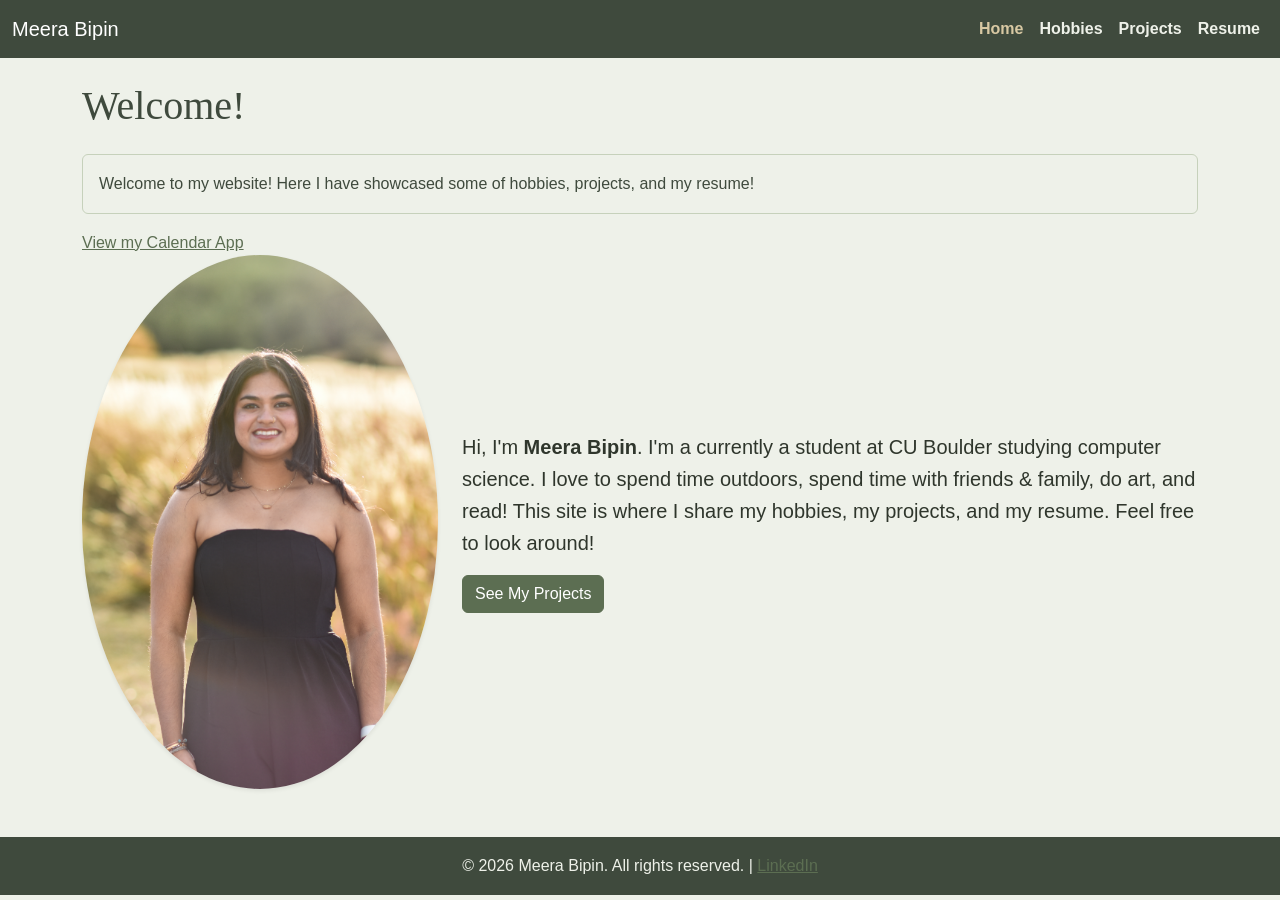
==== views/index.html @ 4e05417c "changed index" ====
<!DOCTYPE html>
<html lang="en">
<head>
  <meta charset="UTF-8">
  <meta name="viewport" content="width=device-width, initial-scale=1.0">
  <title>Home - Meera Bipin</title>
  <!-- ATTRIBUTE EXAMPLE: the "rel" and "href" below are attributes on the <link> element -->
  <!-- The Bootstrap stylesheet -->
  <link rel="stylesheet" href="https://cdn.jsdelivr.net/npm/bootstrap@5.3.3/dist/css/bootstrap.min.css">
  <!-- Custom stylesheet loaded AFTER Bootstrap so it can override defaults -->
  <link rel="stylesheet" href="../resources/css/styles.css">
</head>
<body>

  <!--
    BOOTSTRAP ANNOTATION (3 classes explained)
    | Bootstrap class      | Element using it                  | What it does |
    |-----------------------|-----------------------------------|--------------|
    | container             | <div> wrapping main content   | Centers the content and adds responsive left/right padding/margins at each breakpoint |
    | card                  | the hobby cards               | This is the bootstrap card component, it has a bordered, padded content box with defined slots for an image, a body, a title and text. |
    | badge                 | resume skills                 | this is a Bootstrap Badge component - a small pill-shaped label which is used for tags/ counts. On my website it is used for the resume buttons. |
  -->

  <!-- ELEMENT EXAMPLE: <header> is a semantic HTML element used to group intro/navigation content -->
  <header>
    <!-- Bootstrap Navbar component, consistent across all four pages -->
    <nav class="navbar navbar-expand-lg navbar-dark bg-dark">
      <div class="container-fluid">
        <a class="navbar-brand" href="index.html">Meera Bipin</a>
        <button class="navbar-toggler" type="button" data-bs-toggle="collapse" data-bs-target="#navMenu"
          aria-controls="navMenu" aria-expanded="false" aria-label="Toggle navigation">
          <span class="navbar-toggler-icon"></span>
        </button>
        <!-- PARENT-CHILD RELATIONSHIP EXAMPLE: <ul class="navbar-nav"> is the parent of each <li class="nav-item"> -->
        <div class="collapse navbar-collapse" id="navMenu">
          <ul class="navbar-nav ms-auto">
            <li class="nav-item"><a class="nav-link active" aria-current="page" href="home.html">Home</a></li>
            <li class="nav-item"><a class="nav-link" href="hobbies.html">Hobbies</a></li>
            <li class="nav-item"><a class="nav-link" href="projects.html">Projects</a></li>
            <li class="nav-item"><a class="nav-link" href="resume.html">Resume</a></li>
          </ul>
        </div>
      </div>
    </nav>
  </header>

  <main>
    <!-- Bootstrap container: centers and pads the page content -->
    <div class="container mt-4">

      <section id="intro">
        <h1 class="mb-4">Welcome!</h1>

        <!-- Bootstrap Alert component: gives visitors a quick status message -->
        <div class="alert alert-success" role="alert">
          Welcome to my website! Here I have showcased some of hobbies, projects, and my resume!
        </div>
        <div>
          <a href="lab4-calendar/Calendar/index1.html">View my Calendar App</a>       
        </div> 

        <!-- Responsive grid: image column + text column, stacks on mobile -->
        <div class="row align-items-center g-4">
          <div class="col-md-4 text-center">
            <img src="resources/images/headshot.jpg"
                 alt="Meera Bipin"
                 class="img-fluid rounded-circle shadow-sm">
          </div>
          <div class="col-md-8">
            <p class="fs-5">
              Hi, I'm <strong>Meera Bipin</strong>. I'm a currently a student at CU Boulder studying computer science.  
        I love to spend time outdoors, spend time with friends & family, do art, and read! This site is where I share my hobbies, my projects, and my resume.
        Feel free to look around!

            </p>
            <!-- Bootstrap Button component -->
            <a class="btn btn-primary" href="projects.html">See My Projects</a>
          </div>
        </div>
      </section>

    </div>
  </main>

  <footer class="bg-dark text-center py-3 mt-5">
    <p class="mb-0">
    &copy; 2026 Meera Bipin. All rights reserved. |
    <a href="https://www.linkedin.com/in/meera-bipin">LinkedIn</a>
</p>
  </footer>

  <!-- Bootstrap JS bundle (needed for navbar toggler and accordion behavior) -->
  <script src="https://cdn.jsdelivr.net/npm/bootstrap@5.3.3/dist/js/bootstrap.bundle.min.js"></script>
</body>
</html>
---- resources/css/styles.css ----
/* =========================================================
   Custom CSS — Sage Green Palette
   Loaded AFTER Bootstrap so these rules can override defaults
   ========================================================= */

/* -----------------------------
   Custom colors (CSS variables)
   ----------------------------- */
:root {
  --sage-darkest: #3f4a3d;
  --sage-dark: #5c6e52;
  --sage: #8a9a7b;
  --sage-light: #c6d1bb;
  --sage-lightest: #eef1e9;
  --accent: #d8c8a3;
  --text-color: #2f362c;
}

/* -----------------------------
   ELEMENT SELECTOR
   Applies base typography and color to every <body>
   ----------------------------- */
body {
  font-family: 'Segoe UI', Tahoma, Geneva, Verdana, sans-serif;
  background-color: var(--sage-lightest);
  color: var(--text-color);
  line-height: 1.6;
}

/* ELEMENT SELECTOR: custom typography for headings */
h1,
h2,
h3 {
  font-family: Georgia, 'Times New Roman', serif;
  color: var(--sage-darkest);
}

/* -----------------------------
   BOOTSTRAP OVERRIDE #1
   Bootstrap's default link color is blue (#0d6efd).
   This overrides it to fit the sage green palette.
   ----------------------------- */
a {
  color: var(--sage-dark);
}

a:hover {
  color: var(--sage-darkest);
}

/* -----------------------------
   BOOTSTRAP OVERRIDE #2
   Bootstrap's .bg-dark utility defaults to near-black (#212529).
   Overridden here so the navbar and footer use the sage palette
   instead of Bootstrap's default dark gray/black.
   ----------------------------- */
.bg-dark {
  background-color: var(--sage-darkest) !important;
}

/* -----------------------------
   BOOTSTRAP OVERRIDE #3
   Bootstrap's .btn-primary is blue by default (#0d6efd).
   Overridden with the sage palette so buttons match the site.
   ----------------------------- */
.btn-primary {
  background-color: var(--sage-dark);
  border-color: var(--sage-dark);
}

.btn-primary:hover {
  background-color: var(--sage-darkest);
  border-color: var(--sage-darkest);
}

/* Navbar link color tweaks so nav-links stay legible on the sage-dark bar */
.navbar-dark .navbar-nav .nav-link {
  color: var(--sage-lightest);
  font-weight: bold;
}

.navbar-dark .navbar-nav .nav-link:hover,
.navbar-dark .navbar-nav .nav-link.active {
  color: var(--accent);
}

/* -----------------------------
   CLASS SELECTOR
   Card tweaks (Bootstrap's .card component) — box model + shadow/radius
   ----------------------------- */
.card {
  border: 1px solid var(--sage-light);      /* border */
  border-radius: 10px;                      /* border-radius */
  box-shadow: 0 2px 6px rgba(63, 74, 61, 0.15); /* shadow */
  margin-bottom: 1rem;                      /* margin */
  padding: 0.5rem;                          /* padding */
}

.card-title {
  color: var(--sage-darkest);
}

/* -----------------------------
   Accordion (Bootstrap component) recolored to match the palette
   ----------------------------- */
.accordion-button:not(.collapsed) {
  background-color: var(--sage-light);
  color: var(--sage-darkest);
}

.accordion-button:focus {
  box-shadow: 0 0 0 0.2rem rgba(140, 154, 123, 0.4);
}

/* -----------------------------
   Alert (Bootstrap component) recolored to match the palette
   ----------------------------- */
.alert-success {
  background-color: var(--sage-lightest);
  border-color: var(--sage-light);
  color: var(--sage-darkest);
}

/* -----------------------------
   CLASS SELECTOR
   Custom badge color for the resume skills section
   ----------------------------- */
.badge.bg-sage {
  background-color: var(--sage-dark) !important;
}

/* -----------------------------
   Footer
   ----------------------------- */
footer {
  color: var(--sage-lightest);
}

/* Resume-specific spacing */
dl,
address {
  margin: 0.5rem 0;
}

dt {
  font-weight: bold;
  color: var(--sage-dark);
}
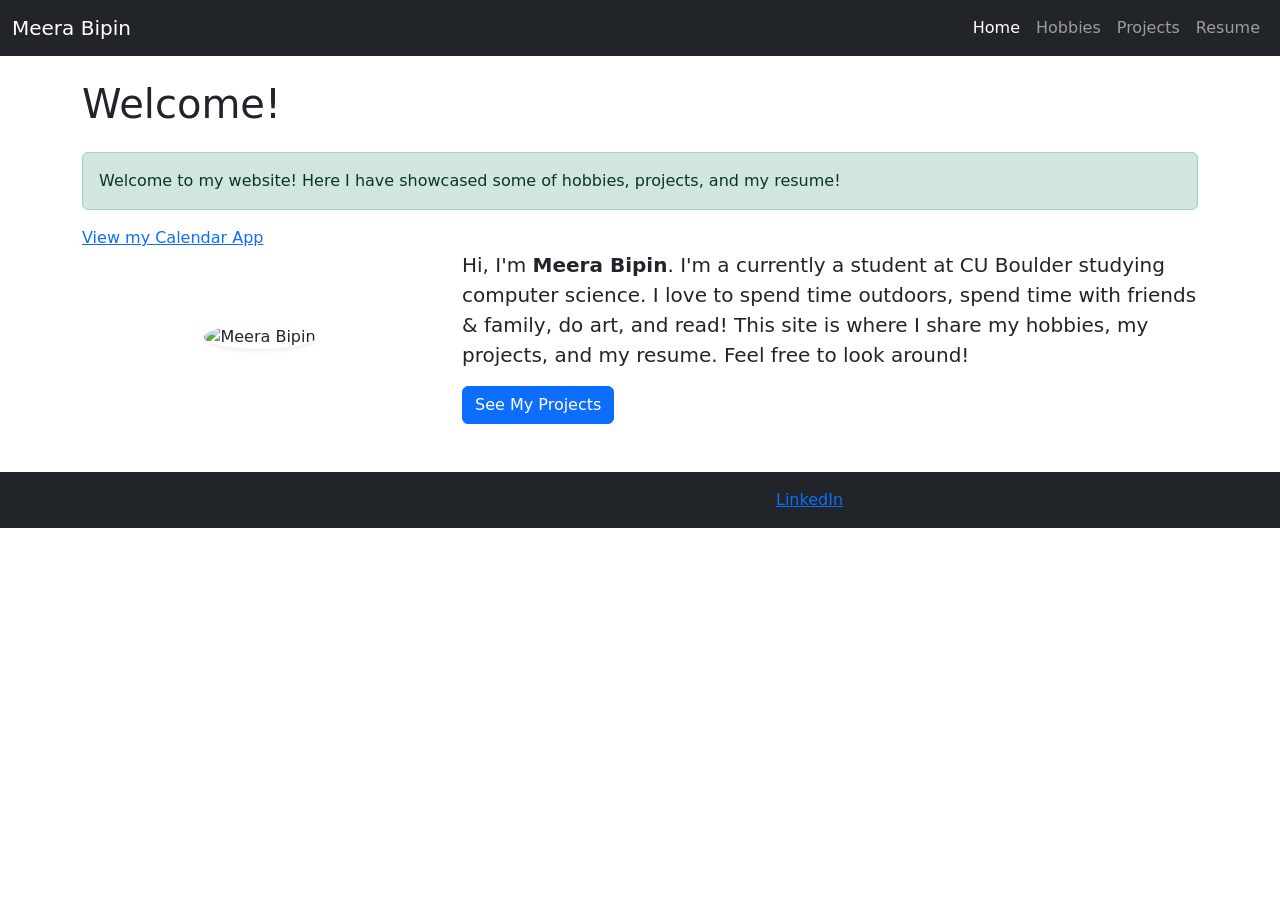
==== commit 1a4c6e85: "added css" ====
--- a/views/index.html
+++ b/views/index.html
@@ -9,7 +9,7 @@
   <!-- The Bootstrap stylesheet -->
   <link rel="stylesheet" href="https://cdn.jsdelivr.net/npm/bootstrap@5.3.3/dist/css/bootstrap.min.css">
   <!-- Custom stylesheet loaded AFTER Bootstrap so it can override defaults -->
-  <link rel="stylesheet" href="../resources/css/styles.css">
+  <link rel="stylesheet" href="views/resources/css/styles.css">
 </head>
 <body>
 
@@ -35,7 +35,7 @@
         <!-- PARENT-CHILD RELATIONSHIP EXAMPLE: <ul class="navbar-nav"> is the parent of each <li class="nav-item"> -->
         <div class="collapse navbar-collapse" id="navMenu">
           <ul class="navbar-nav ms-auto">
-            <li class="nav-item"><a class="nav-link active" aria-current="page" href="home.html">Home</a></li>
+            <li class="nav-item"><a class="nav-link active" aria-current="page" href="index.html">Home</a></li>
             <li class="nav-item"><a class="nav-link" href="hobbies.html">Hobbies</a></li>
             <li class="nav-item"><a class="nav-link" href="projects.html">Projects</a></li>
             <li class="nav-item"><a class="nav-link" href="resume.html">Resume</a></li>
@@ -57,13 +57,13 @@
           Welcome to my website! Here I have showcased some of hobbies, projects, and my resume!
         </div>
         <div>
-          <a href="lab4-calendar/Calendar/index1.html">View my Calendar App</a>       
+          <a href="lab4-calendar/Calendar/calendar2.html">View my Calendar App</a>       
         </div> 
 
         <!-- Responsive grid: image column + text column, stacks on mobile -->
         <div class="row align-items-center g-4">
           <div class="col-md-4 text-center">
-            <img src="resources/images/headshot.jpg"
+            <img src="views/resources/images/headshot.jpg"
                  alt="Meera Bipin"
                  class="img-fluid rounded-circle shadow-sm">
           </div>
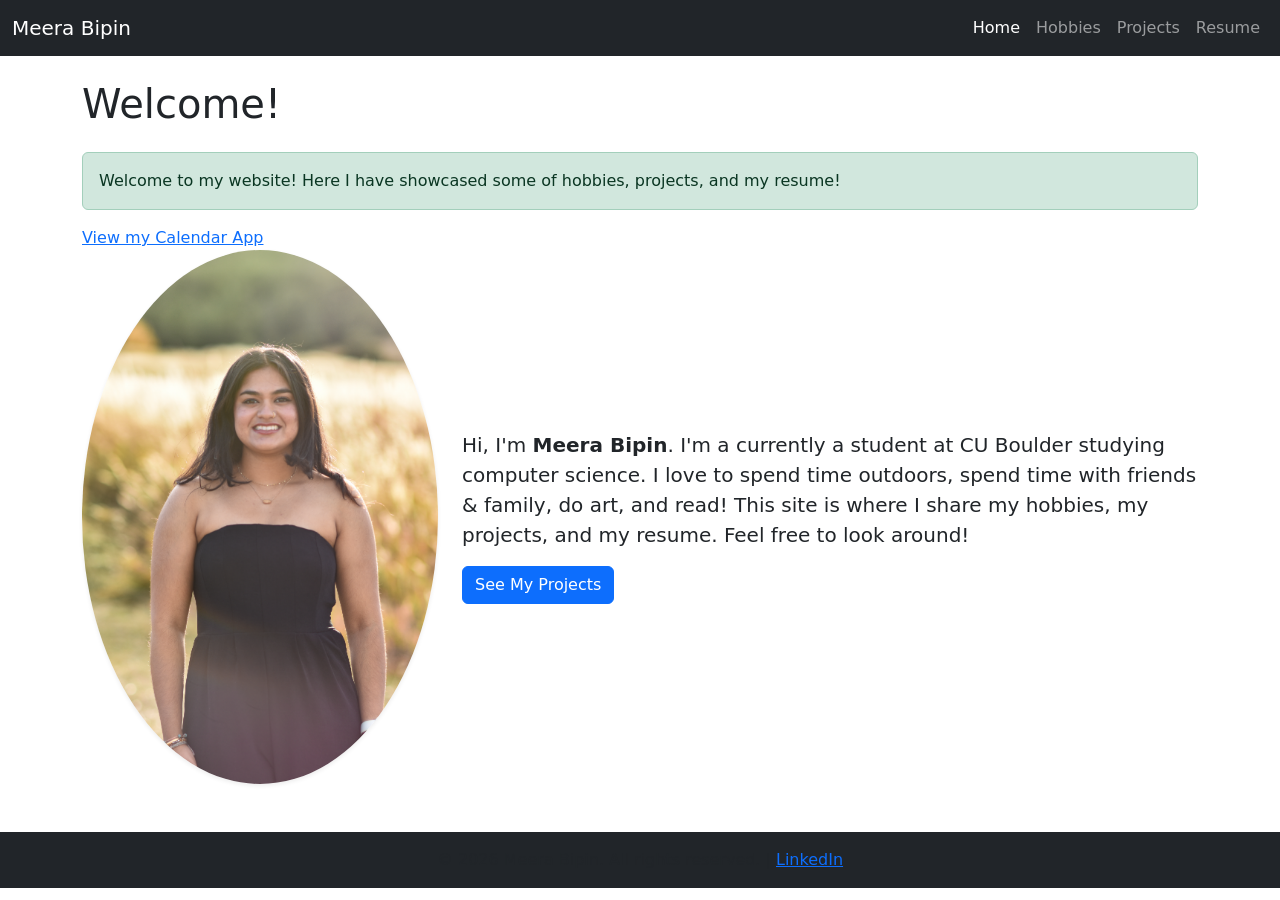
==== commit e198caad: "fixed picture" ====
--- a/views/index.html
+++ b/views/index.html
@@ -63,7 +63,7 @@
         <!-- Responsive grid: image column + text column, stacks on mobile -->
         <div class="row align-items-center g-4">
           <div class="col-md-4 text-center">
-            <img src="views/resources/images/headshot.jpg"
+            <img src="resources/images/headshot.jpg"
                  alt="Meera Bipin"
                  class="img-fluid rounded-circle shadow-sm">
           </div>
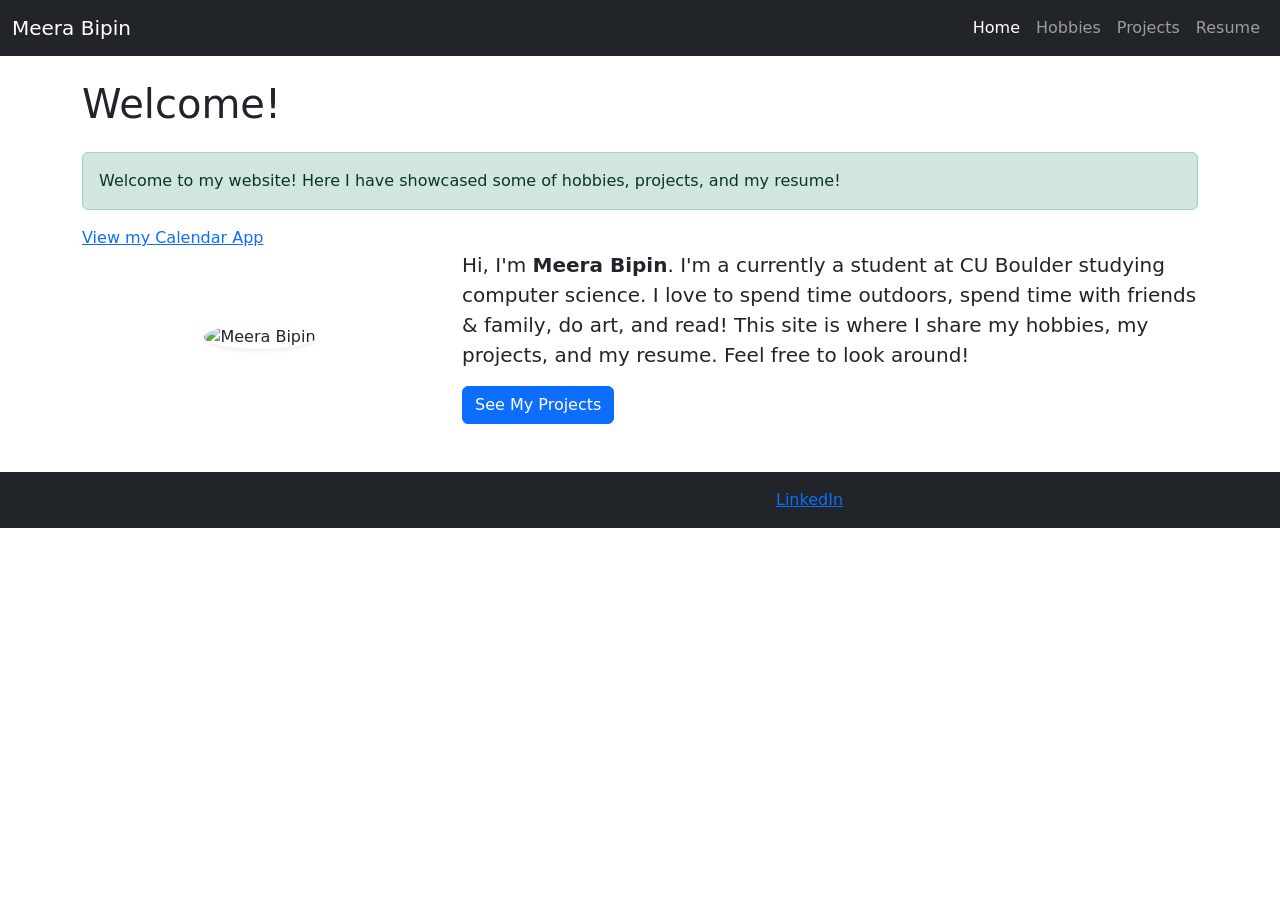
==== commit 3d12ac5f: "fixed picture" ====
--- a/views/index.html
+++ b/views/index.html
@@ -63,7 +63,7 @@
         <!-- Responsive grid: image column + text column, stacks on mobile -->
         <div class="row align-items-center g-4">
           <div class="col-md-4 text-center">
-            <img src="resources/images/headshot.jpg"
+            <img src="views/resources/images/headshot.jpg"
                  alt="Meera Bipin"
                  class="img-fluid rounded-circle shadow-sm">
           </div>
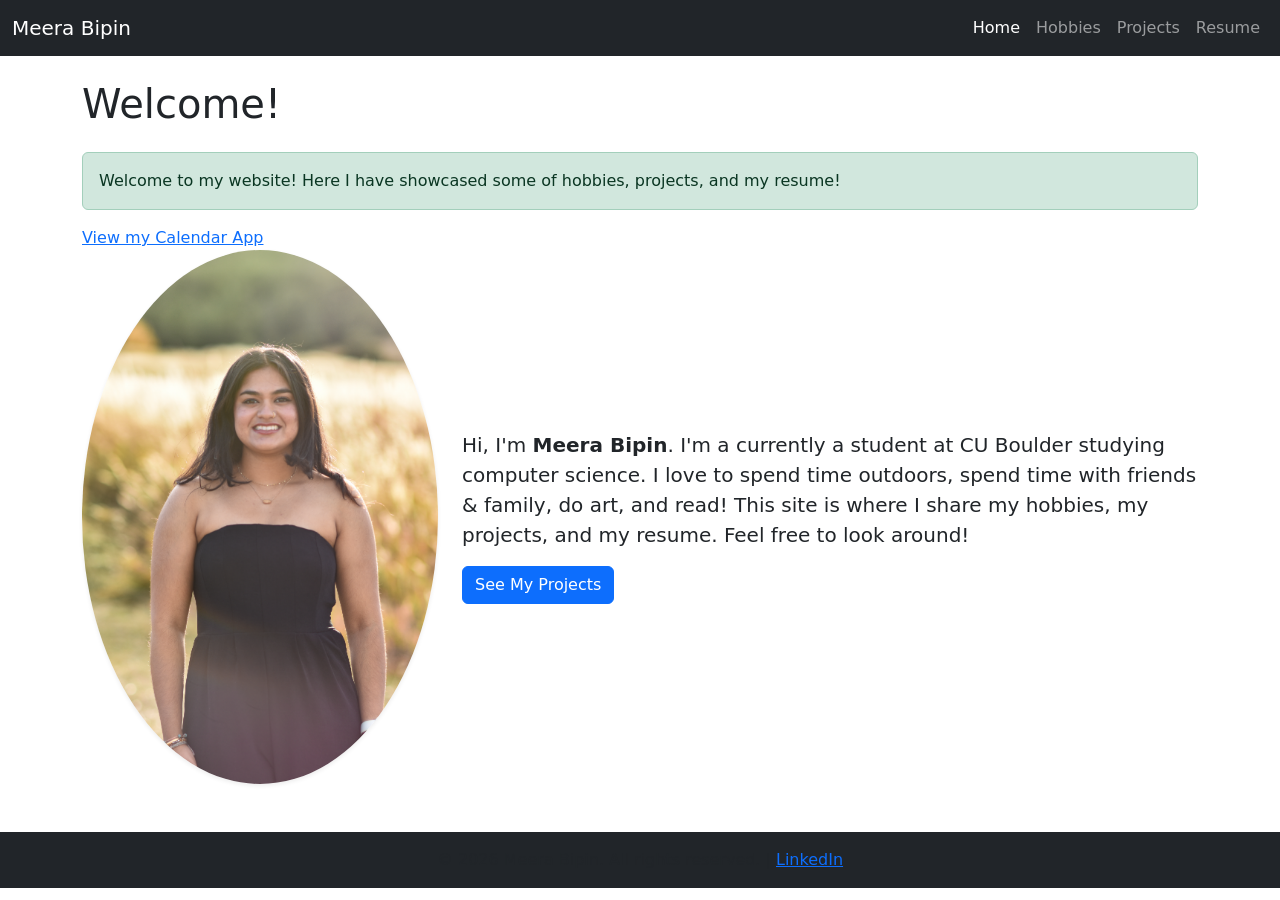
==== commit 42b0fe6c: "fixed picture" ====
--- a/views/index.html
+++ b/views/index.html
@@ -63,7 +63,7 @@
         <!-- Responsive grid: image column + text column, stacks on mobile -->
         <div class="row align-items-center g-4">
           <div class="col-md-4 text-center">
-            <img src="views/resources/images/headshot.jpg"
+            <img src="resources/images/headshot.jpg"
                  alt="Meera Bipin"
                  class="img-fluid rounded-circle shadow-sm">
           </div>
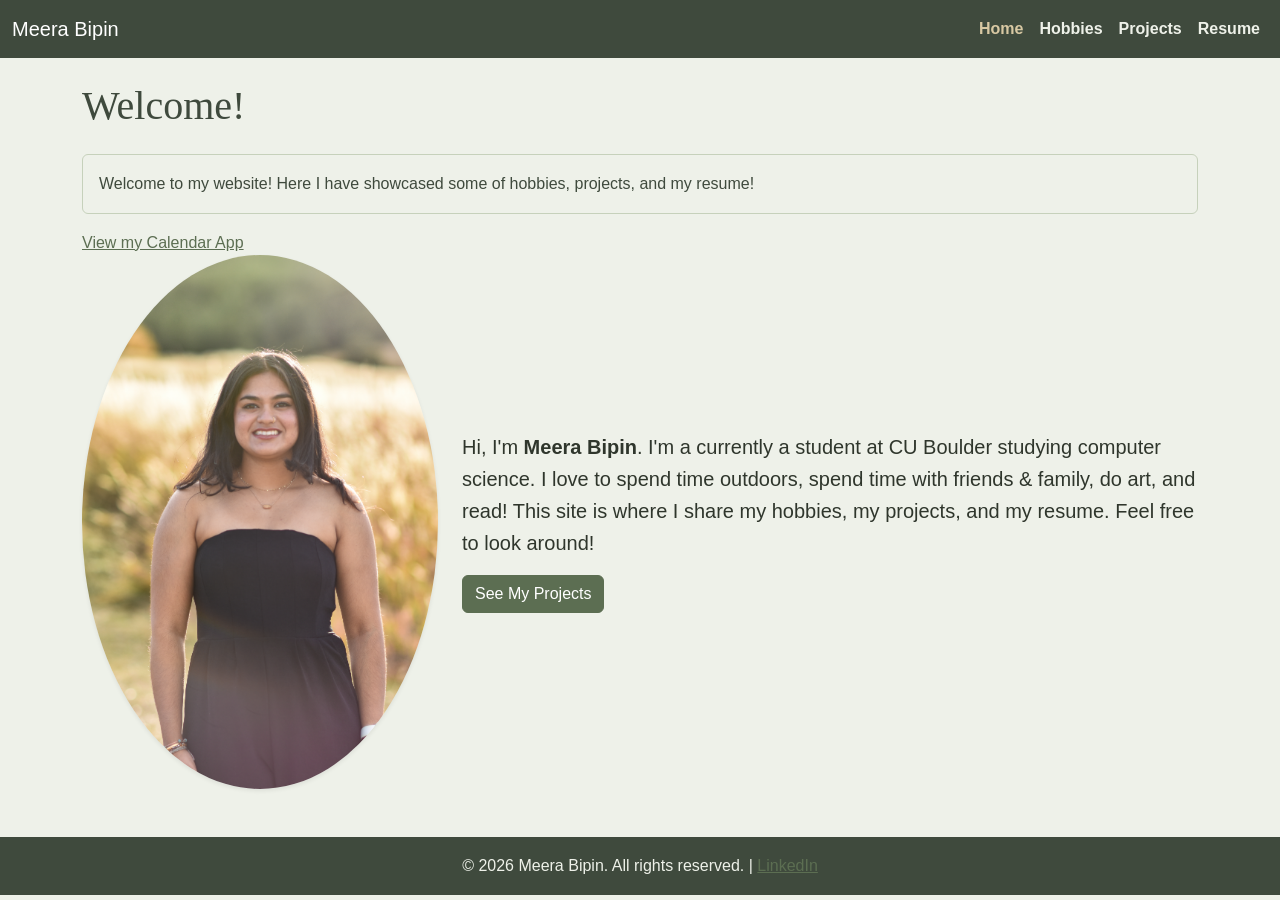
==== commit 5ab34766: "website final" ====
--- a/views/index.html
+++ b/views/index.html
@@ -9,7 +9,7 @@
   <!-- The Bootstrap stylesheet -->
   <link rel="stylesheet" href="https://cdn.jsdelivr.net/npm/bootstrap@5.3.3/dist/css/bootstrap.min.css">
   <!-- Custom stylesheet loaded AFTER Bootstrap so it can override defaults -->
-  <link rel="stylesheet" href="views/resources/css/styles.css">
+  <link rel="stylesheet" href="resources/css/styles.css">
 </head>
 <body>
 
--- a/views/resources/css/styles.css
+++ b/views/resources/css/styles.css
@@ -0,0 +1,148 @@
+/* =========================================================
+   Custom CSS — Sage Green Palette
+   Loaded AFTER Bootstrap so these rules can override defaults
+   ========================================================= */
+
+/* -----------------------------
+   Custom colors (CSS variables)
+   ----------------------------- */
+:root {
+  --sage-darkest: #3f4a3d;
+  --sage-dark: #5c6e52;
+  --sage: #8a9a7b;
+  --sage-light: #c6d1bb;
+  --sage-lightest: #eef1e9;
+  --accent: #d8c8a3;
+  --text-color: #2f362c;
+}
+
+/* -----------------------------
+   ELEMENT SELECTOR
+   Applies base typography and color to every <body>
+   ----------------------------- */
+body {
+  font-family: 'Segoe UI', Tahoma, Geneva, Verdana, sans-serif;
+  background-color: var(--sage-lightest);
+  color: var(--text-color);
+  line-height: 1.6;
+}
+
+/* ELEMENT SELECTOR: custom typography for headings */
+h1,
+h2,
+h3 {
+  font-family: Georgia, 'Times New Roman', serif;
+  color: var(--sage-darkest);
+}
+
+/* -----------------------------
+   BOOTSTRAP OVERRIDE #1
+   Bootstrap's default link color is blue (#0d6efd).
+   This overrides it to fit the sage green palette.
+   ----------------------------- */
+a {
+  color: var(--sage-dark);
+}
+
+a:hover {
+  color: var(--sage-darkest);
+}
+
+/* -----------------------------
+   BOOTSTRAP OVERRIDE #2
+   Bootstrap's .bg-dark utility defaults to near-black (#212529).
+   Overridden here so the navbar and footer use the sage palette
+   instead of Bootstrap's default dark gray/black.
+   ----------------------------- */
+.bg-dark {
+  background-color: var(--sage-darkest) !important;
+}
+
+/* -----------------------------
+   BOOTSTRAP OVERRIDE #3
+   Bootstrap's .btn-primary is blue by default (#0d6efd).
+   Overridden with the sage palette so buttons match the site.
+   ----------------------------- */
+.btn-primary {
+  background-color: var(--sage-dark);
+  border-color: var(--sage-dark);
+}
+
+.btn-primary:hover {
+  background-color: var(--sage-darkest);
+  border-color: var(--sage-darkest);
+}
+
+/* Navbar link color tweaks so nav-links stay legible on the sage-dark bar */
+.navbar-dark .navbar-nav .nav-link {
+  color: var(--sage-lightest);
+  font-weight: bold;
+}
+
+.navbar-dark .navbar-nav .nav-link:hover,
+.navbar-dark .navbar-nav .nav-link.active {
+  color: var(--accent);
+}
+
+/* -----------------------------
+   CLASS SELECTOR
+   Card tweaks (Bootstrap's .card component) — box model + shadow/radius
+   ----------------------------- */
+.card {
+  border: 1px solid var(--sage-light);      /* border */
+  border-radius: 10px;                      /* border-radius */
+  box-shadow: 0 2px 6px rgba(63, 74, 61, 0.15); /* shadow */
+  margin-bottom: 1rem;                      /* margin */
+  padding: 0.5rem;                          /* padding */
+}
+
+.card-title {
+  color: var(--sage-darkest);
+}
+
+/* -----------------------------
+   Accordion (Bootstrap component) recolored to match the palette
+   ----------------------------- */
+.accordion-button:not(.collapsed) {
+  background-color: var(--sage-light);
+  color: var(--sage-darkest);
+}
+
+.accordion-button:focus {
+  box-shadow: 0 0 0 0.2rem rgba(140, 154, 123, 0.4);
+}
+
+/* -----------------------------
+   Alert (Bootstrap component) recolored to match the palette
+   ----------------------------- */
+.alert-success {
+  background-color: var(--sage-lightest);
+  border-color: var(--sage-light);
+  color: var(--sage-darkest);
+}
+
+/* -----------------------------
+   CLASS SELECTOR
+   Custom badge color for the resume skills section
+   ----------------------------- */
+.badge.bg-sage {
+  background-color: var(--sage-dark) !important;
+}
+
+/* -----------------------------
+   Footer
+   ----------------------------- */
+footer {
+  color: var(--sage-lightest);
+}
+
+/* Resume-specific spacing */
+dl,
+address {
+  margin: 0.5rem 0;
+}
+
+dt {
+  font-weight: bold;
+  color: var(--sage-dark);
+}
